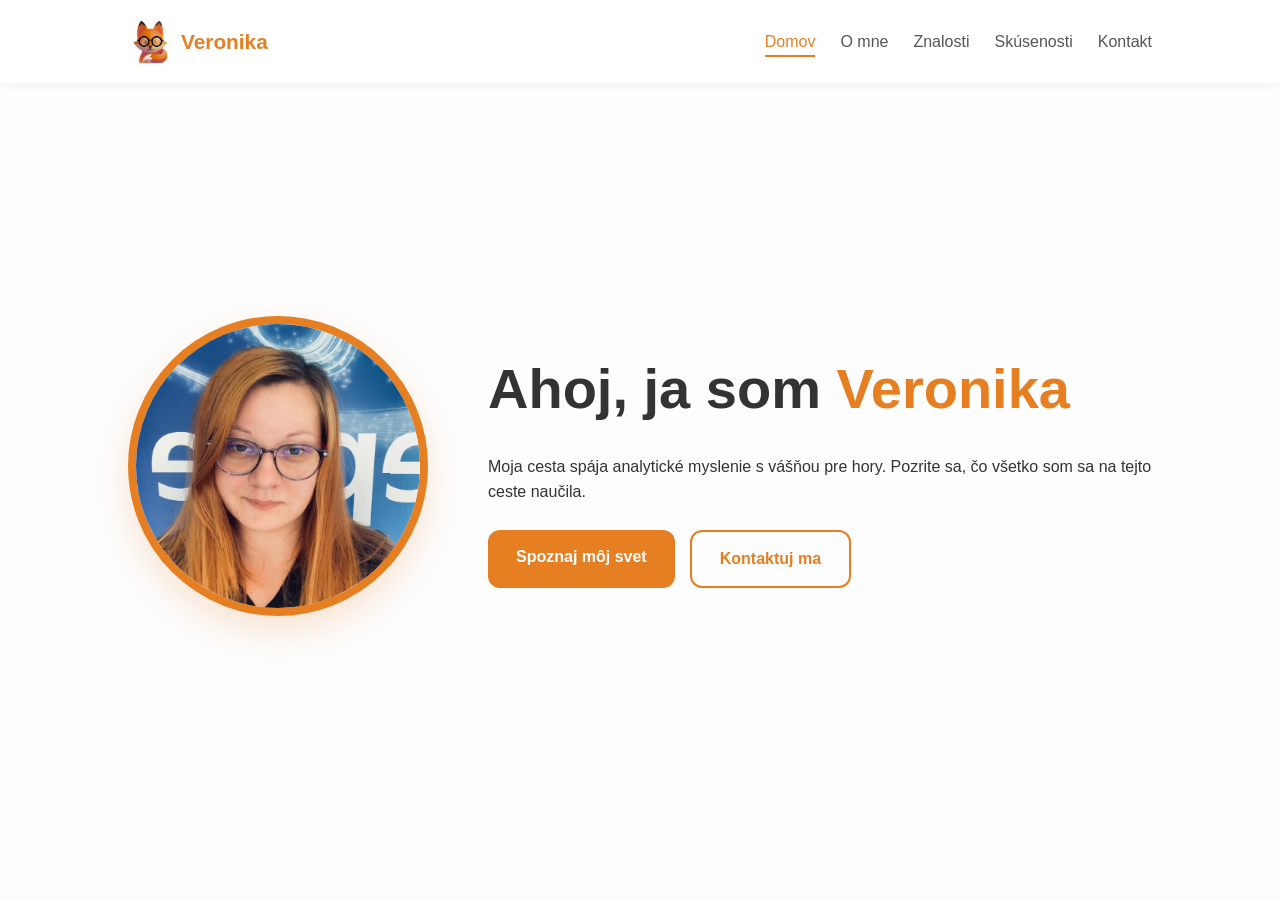
==== index.html @ c20d6600 "- Refactor: reorganize project structure and fix relative paths -" ====
<!DOCTYPE html>
<html lang="sk">
<head>
    <link rel="icon" type="image/png" href="../favicon/foxina.png"> <!-- Favicon pre všetky zariadenia -->

    <meta charset="UTF-8">
    <meta name="viewport" content="width=device-width, initial-scale=1.0">
    <title>Veronika Michálková | Portfólio</title>
    <link rel="stylesheet" href="../CSS/style.css">

</head>
<body>
    <nav class="navbar">
        <!-- navbar logo foxina.png -->
        <a href="../index.html" class="logo-link">
            <img src="../favicon/foxina.png" alt="Veronika" class="navbar-logo">
            <span class="name">Veronika</span>
        </a>
            <!-- -->

</a>        <div class="menu-toggle" onclick="toggleMenu()"><span></span><span></span><span></span></div>
        <ul class="nav-links">
            <li><a href="../index.html" class="active">Domov</a></li>
            <li><a href="../HTML/omne.html">O mne</a></li>
            <li><a href="../HTML/znalosti.html">Znalosti</a></li>
            <li><a href="../HTML/skusenosti.html">Skúsenosti</a></li>
            <li><a href="../HTML/kontakt.html">Kontakt</a></li>
        </ul>
    </nav>

    <header class="hero">
        <div class="hero-container">
            <div class="hero-image">
                <div class="profile-circle"><img src="foto/IMG_5185.jpg" alt="Veronika"></div>
            </div>
            <div class="hero-content">
                <h1>Ahoj, ja som <span>Veronika</span></h1>
                <p>Moja cesta spája analytické myslenie s vášňou pre hory. Pozrite sa, čo všetko som sa na tejto ceste naučila.</p>
                <div class="hero-btns">
                    <a href="../HTML/omne.html" class="btn primary">Spoznaj môj svet</a>
                    <a href="../HTML/kontakt.html" class="btn secondary">Kontaktuj ma</a>
                </div>
            </div>
        </div>
    </header>

    <script>
        function toggleMenu() { document.querySelector('.nav-links').classList.toggle('active'); }
    </script>
</body>
</html>
---- CSS/style.css ----
* { margin: 0; padding: 0; box-sizing: border-box; font-family: 'Segoe UI', Tahoma, Geneva, Verdana, sans-serif; }
body { background-color: #fdfdfd; color: #333; line-height: 1.6; }
html { overflow-y: scroll; }

.container {
    max-width: 1100px;
    margin: 0 auto;
    padding: 40px 20px;
}

.narrow-container {
    max-width: 800px;
    margin: 0 auto;
}

/* Navigácia */
.navbar {
    display: flex; justify-content: space-between; align-items: center;
    padding: 1.2rem 10%; background: white; box-shadow: 0 2px 10px rgba(0,0,0,0.05);
    position: sticky; top: 0; z-index: 1000;
}
.logo-link { text-decoration: none; display: flex; align-items: center; gap: 8px; }
.name { font-size: 1.3rem; font-weight: bold; color: #e67e22; }

.nav-links { display: flex; list-style: none; gap: 25px; }
.nav-links a { text-decoration: none; color: #555; font-weight: 500; transition: 0.3s; padding: 5px 0; }
.nav-links a:hover, .nav-links a.active { color: #e67e22; border-bottom: 2px solid #e67e22; }

/* Hamburger Menu pre mobil */
.menu-toggle { display: none; flex-direction: column; cursor: pointer; gap: 5px; }
.menu-toggle span { width: 25px; height: 3px; background: #e67e22; border-radius: 2px; }

/* Karty */
.card {
    background: white;
    padding: 30px;
    border-radius: 15px;
    box-shadow: 0 10px 30px rgba(0,0,0,0.05);
    margin-bottom: 30px;
}

/* Hero sekcia (Index) */
.hero { display: flex; align-items: center; justify-content: center; padding: 60px 10%; min-height: 85vh; }
.hero-container { display: flex; align-items: center; gap: 60px; max-width: 1100px; }
.profile-circle {
    width: 300px; height: 300px; border-radius: 50%; border: 8px solid #e67e22;
    overflow: hidden; box-shadow: 0 15px 35px rgba(230, 126, 34, 0.2);
}
.profile-circle img { width: 100%; height: 100%; object-fit: cover; }
.hero-content h1 { font-size: 3.5rem; margin-bottom: 20px; }
.hero-content h1 span { color: #e67e22; }
.hero-btns { display: inline-flex; gap: 15px; margin-top: 25px; }

/* Tlačidlá */
.btn { padding: 14px 28px; border-radius: 12px; text-decoration: none; font-weight: bold; transition: 0.3s; display: inline-block; cursor: pointer; border: none; font-size: 1rem; }
.primary { background: #e67e22; color: white; }
.primary:hover { transform: translateY(-3px); box-shadow: 0 5px 15px rgba(230, 126, 34, 0.3); }
.secondary { border: 2px solid #e67e22; color: #e67e22; background: transparent; }
.secondary:hover { transform: translateY(-3px); background: rgba(230, 126, 34, 0.05); }

/* Vylepšený Formulár */
.modern-form { text-align: left; max-width: 600px; margin: 0 auto; }
.form-group { margin-bottom: 20px; }
.form-group label { display: block; margin-bottom: 8px; font-weight: 600; color: #444; }
.form-group input, .form-group textarea {
    width: 100%; padding: 12px; border: 2px solid #eee; border-radius: 10px; font-size: 1rem; transition: 0.3s; background: #fafafa;
}
.form-group input:focus, .form-group textarea:focus { border-color: #e67e22; outline: none; background: #fff; }
.file-input { border: 1px dashed #e67e22 !important; padding: 10px !important; }

/* Responzivita */
@media (max-width: 900px) {
    .navbar { padding: 1rem 5%; }
    .menu-toggle { display: flex; }
    .nav-links {
        display: none; flex-direction: column; position: absolute; top: 100%; left: 0;
        width: 100%; background: white; padding: 20px; box-shadow: 0 5px 10px rgba(0,0,0,0.1);
    }
    .nav-links.active { display: flex; }
    .hero-container { flex-direction: column; text-align: center; gap: 30px; }
    .hero-content h1 { font-size: 2.5rem; }
}
@media (max-width: 450px) {
  .hero-btns {
    display: flex;
    flex-direction: column;
    align-items: center;
    gap: 15px;
  }

  .btn {
    width: 100%;
    max-width: 250px; 
  }
}

.navbar-logo {
    height: 45px;      /* Zmenší líšku na primeranú veľkosť */
    width: auto;       /* Zachová pomer strán */
    display: block;    /* Odstráni medzeru pod obrázkom */
    transition: transform 0.3s ease;
}

.logo-link:hover .navbar-logo {
    transform: scale(1.1) rotate(-5deg); /* Pekný efekt pri prejdení myšou */
}
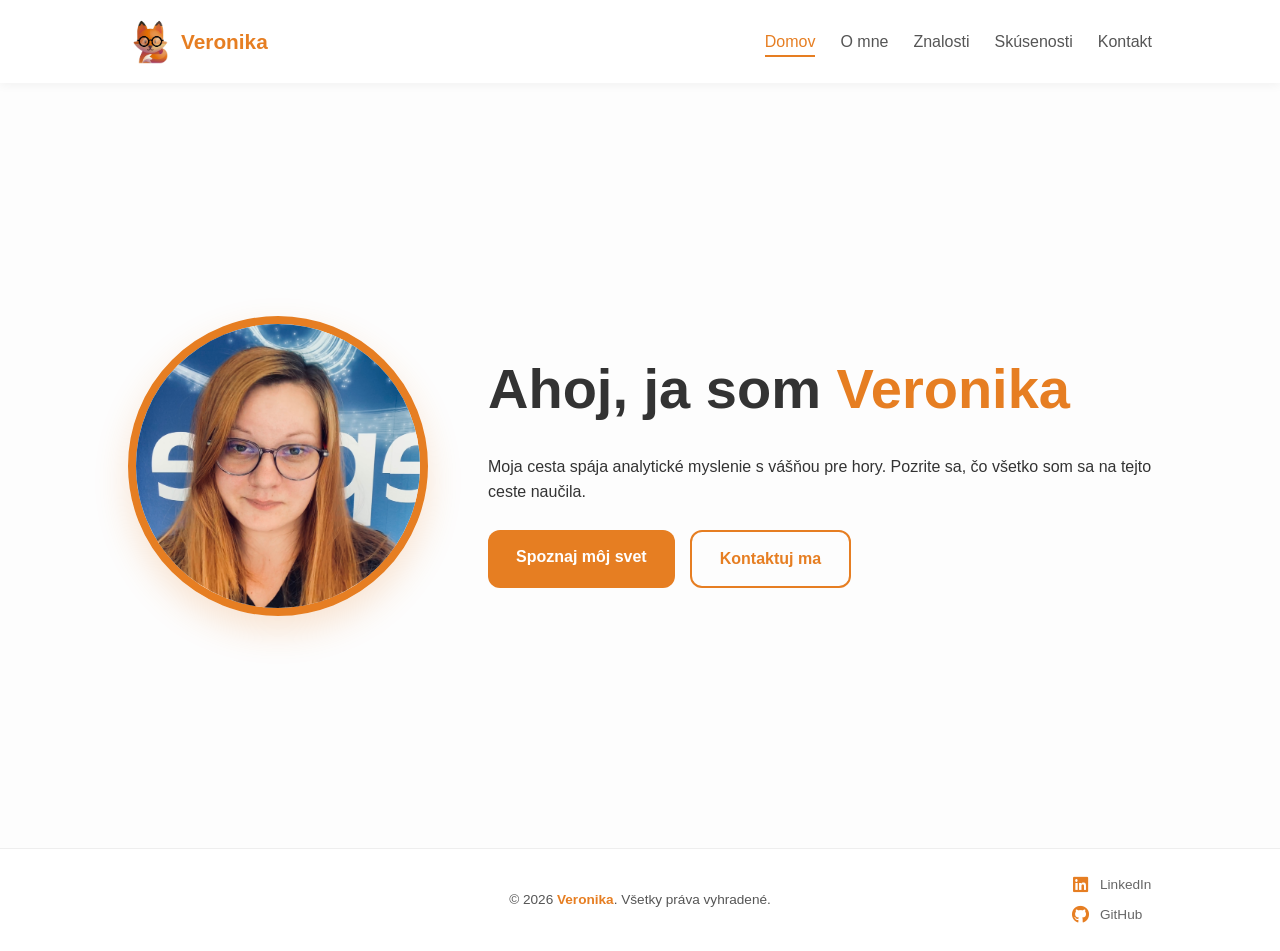
==== commit 216adc2e: "add footer with copyright and social links" ====
--- a/index.html
+++ b/index.html
@@ -1,51 +1,64 @@
 <!DOCTYPE html>
 <html lang="sk">
 <head>
-    <link rel="icon" type="image/png" href="../favicon/foxina.png"> <!-- Favicon pre všetky zariadenia -->
-
+    <link rel="icon" type="image/png" href="favicon/foxina.png">
     <meta charset="UTF-8">
     <meta name="viewport" content="width=device-width, initial-scale=1.0">
-    <title>Veronika Michálková | Portfólio</title>
-    <link rel="stylesheet" href="../CSS/style.css">
-
+    <title>Veronika | Portfólio</title>
+    <link rel="stylesheet" href="https://cdnjs.cloudflare.com/ajax/libs/font-awesome/6.4.0/css/all.min.css">
+    <link rel="stylesheet" href="CSS/style.css">
+    <link rel="stylesheet" href="CSS/index.css">
 </head>
 <body>
     <nav class="navbar">
-        <!-- navbar logo foxina.png -->
-        <a href="../index.html" class="logo-link">
-            <img src="../favicon/foxina.png" alt="Veronika" class="navbar-logo">
+        <a href="index.html" class="logo-link">
+            <img src="favicon/foxina.png" alt="Veronika" class="navbar-logo">
             <span class="name">Veronika</span>
         </a>
-            <!-- -->
-
-</a>        <div class="menu-toggle" onclick="toggleMenu()"><span></span><span></span><span></span></div>
+        <div class="menu-toggle" onclick="toggleMenu()"><span></span><span></span><span></span></div>
         <ul class="nav-links">
-            <li><a href="../index.html" class="active">Domov</a></li>
-            <li><a href="../HTML/omne.html">O mne</a></li>
-            <li><a href="../HTML/znalosti.html">Znalosti</a></li>
-            <li><a href="../HTML/skusenosti.html">Skúsenosti</a></li>
-            <li><a href="../HTML/kontakt.html">Kontakt</a></li>
+            <li><a href="index.html" class="active">Domov</a></li>
+            <li><a href="HTML/omne.html">O mne</a></li>
+            <li><a href="HTML/znalosti.html">Znalosti</a></li>
+            <li><a href="HTML/skusenosti.html">Skúsenosti</a></li>
+            <li><a href="HTML/kontakt.html">Kontakt</a></li>
         </ul>
     </nav>
 
     <header class="hero">
         <div class="hero-container">
             <div class="hero-image">
-                <div class="profile-circle"><img src="foto/IMG_5185.jpg" alt="Veronika"></div>
+                <div class="profile-circle"><img src="PICTURES/foto/IMG_5185.jpg" alt="Veronika"></div>
             </div>
             <div class="hero-content">
                 <h1>Ahoj, ja som <span>Veronika</span></h1>
                 <p>Moja cesta spája analytické myslenie s vášňou pre hory. Pozrite sa, čo všetko som sa na tejto ceste naučila.</p>
                 <div class="hero-btns">
-                    <a href="../HTML/omne.html" class="btn primary">Spoznaj môj svet</a>
-                    <a href="../HTML/kontakt.html" class="btn secondary">Kontaktuj ma</a>
+                    <a href="HTML/omne.html" class="btn primary">Spoznaj môj svet</a>
+                    <a href="HTML/kontakt.html" class="btn secondary">Kontaktuj ma</a>
                 </div>
             </div>
         </div>
     </header>
+  <footer>
+    <div class="footer-container">
+        <div></div>
 
-    <script>
-        function toggleMenu() { document.querySelector('.nav-links').classList.toggle('active'); }
-    </script>
+        <div class="footer-content">
+            <p>&copy; 2026 <span>Veronika</span>. Všetky práva vyhradené.</p>
+        </div>
+        
+        <div class="footer-socials-list">
+            <a href="https://www.linkedin.com/in/veronika-m-4543b3298/" target="_blank">
+                <i class="fa-brands fa-linkedin"></i> LinkedIn
+            </a>
+            <a href="https://github.com/Verocknika" target="_blank">
+                <i class="fa-brands fa-github"></i> GitHub
+            </a>
+        </div>
+    </div>
+</footer>
+
+    <script src="JS/main.js"></script>
 </body>
-</html>+</html>
--- a/CSS/style.css
+++ b/CSS/style.css
@@ -1,36 +1,78 @@
-* { margin: 0; padding: 0; box-sizing: border-box; font-family: 'Segoe UI', Tahoma, Geneva, Verdana, sans-serif; }
-body { background-color: #fdfdfd; color: #333; line-height: 1.6; }
-html { overflow-y: scroll; }
+/* 1. ZÁKLADNÉ NASTAVENIA PRE CELÚ STRÁNKU */
+* { 
+    margin: 0; 
+    padding: 0; 
+    box-sizing: border-box; 
+    font-family: 'Segoe UI', Tahoma, Geneva, Verdana, sans-serif; 
+}
+
+html { 
+    height: 100%; 
+    overflow-y: scroll; 
+}
+
+body { 
+    background-color: #fdfdfd; 
+    color: #333; 
+    line-height: 1.6;
+    /* Flexbox zabezpečí, aby footer zostal na spodku, ak je málo obsahu */
+    display: flex;
+    flex-direction: column;
+    min-height: 100vh; 
+}
+
+/* 2. KONTAJNERY A OBSAH */
+main {
+    flex: 1;           /* Vyplní voľné miesto a odtlačí footer dole */
+    width: 100%;       /* OPRAVA: Vráti boxom ich plnú šírku */
+}
 
 .container {
     max-width: 1100px;
     margin: 0 auto;
     padding: 40px 20px;
+    width: 100%;       /* Poistka pre šírku v rámci flexboxu */
 }
 
 .narrow-container {
-    max-width: 800px;
+    max-width: 900px;
     margin: 0 auto;
-}
-
-/* Navigácia */
+    padding: 40px 20px;
+    width: 100%;       /* Poistka pre šírku v rámci flexboxu */
+}
+
+/* 3. NAVIGÁCIA */
 .navbar {
-    display: flex; justify-content: space-between; align-items: center;
-    padding: 1.2rem 10%; background: white; box-shadow: 0 2px 10px rgba(0,0,0,0.05);
-    position: sticky; top: 0; z-index: 1000;
-}
+    display: flex; 
+    justify-content: space-between; 
+    align-items: center;
+    padding: 1.2rem 10%; 
+    background: white; 
+    box-shadow: 0 2px 10px rgba(0,0,0,0.05);
+    position: sticky; 
+    top: 0; 
+    z-index: 1000;
+}
+
 .logo-link { text-decoration: none; display: flex; align-items: center; gap: 8px; }
 .name { font-size: 1.3rem; font-weight: bold; color: #e67e22; }
+
+.navbar-logo {
+    height: 45px;
+    width: auto;
+    display: block;
+    transition: transform 0.3s ease;
+}
+
+.logo-link:hover .navbar-logo {
+    transform: scale(1.1) rotate(-5deg);
+}
 
 .nav-links { display: flex; list-style: none; gap: 25px; }
 .nav-links a { text-decoration: none; color: #555; font-weight: 500; transition: 0.3s; padding: 5px 0; }
 .nav-links a:hover, .nav-links a.active { color: #e67e22; border-bottom: 2px solid #e67e22; }
 
-/* Hamburger Menu pre mobil */
-.menu-toggle { display: none; flex-direction: column; cursor: pointer; gap: 5px; }
-.menu-toggle span { width: 25px; height: 3px; background: #e67e22; border-radius: 2px; }
-
-/* Karty */
+/* 4. KARTY A TLAČIDLÁ */
 .card {
     background: white;
     padding: 30px;
@@ -39,68 +81,125 @@
     margin-bottom: 30px;
 }
 
-/* Hero sekcia (Index) */
-.hero { display: flex; align-items: center; justify-content: center; padding: 60px 10%; min-height: 85vh; }
-.hero-container { display: flex; align-items: center; gap: 60px; max-width: 1100px; }
-.profile-circle {
-    width: 300px; height: 300px; border-radius: 50%; border: 8px solid #e67e22;
-    overflow: hidden; box-shadow: 0 15px 35px rgba(230, 126, 34, 0.2);
-}
-.profile-circle img { width: 100%; height: 100%; object-fit: cover; }
-.hero-content h1 { font-size: 3.5rem; margin-bottom: 20px; }
-.hero-content h1 span { color: #e67e22; }
-.hero-btns { display: inline-flex; gap: 15px; margin-top: 25px; }
-
-/* Tlačidlá */
-.btn { padding: 14px 28px; border-radius: 12px; text-decoration: none; font-weight: bold; transition: 0.3s; display: inline-block; cursor: pointer; border: none; font-size: 1rem; }
+.btn { 
+    padding: 14px 28px; 
+    border-radius: 12px; 
+    text-decoration: none; 
+    font-weight: bold; 
+    transition: 0.3s; 
+    display: inline-block; 
+    cursor: pointer; 
+    border: none; 
+    font-size: 1rem; 
+}
+
 .primary { background: #e67e22; color: white; }
 .primary:hover { transform: translateY(-3px); box-shadow: 0 5px 15px rgba(230, 126, 34, 0.3); }
+
 .secondary { border: 2px solid #e67e22; color: #e67e22; background: transparent; }
 .secondary:hover { transform: translateY(-3px); background: rgba(230, 126, 34, 0.05); }
 
-/* Vylepšený Formulár */
-.modern-form { text-align: left; max-width: 600px; margin: 0 auto; }
-.form-group { margin-bottom: 20px; }
-.form-group label { display: block; margin-bottom: 8px; font-weight: 600; color: #444; }
-.form-group input, .form-group textarea {
-    width: 100%; padding: 12px; border: 2px solid #eee; border-radius: 10px; font-size: 1rem; transition: 0.3s; background: #fafafa;
-}
-.form-group input:focus, .form-group textarea:focus { border-color: #e67e22; outline: none; background: #fff; }
-.file-input { border: 1px dashed #e67e22 !important; padding: 10px !important; }
-
-/* Responzivita */
+/* --- PÄTIČKA (FOOTER) - Finálna responzívna verzia --- */
+footer {
+    background: #fff;
+    padding: 25px 0;
+    text-align: center;
+    border-top: 1px solid #eee;
+    width: 100%;
+    margin-top: auto; /* Tlačí footer dole */
+}
+
+.footer-container {
+    display: grid;
+    grid-template-columns: 1fr auto 1fr; /* 3 stĺpce pre desktop */
+    align-items: center;
+    max-width: 1100px;
+    margin: 0 auto;
+    padding: 0 20px;
+}
+
+.footer-content {
+    grid-column: 2; /* Copyright vždy v strede */
+}
+
+.footer-content p {
+    color: #555;
+    font-size: 0.85rem;
+    margin: 0;
+}
+
+.footer-content span {
+    color: #e67e22; /* Oranžová Veronika */
+    font-weight: 600;
+}
+
+/* Pravá časť so zoznamom */
+.footer-socials-list {
+    grid-column: 3;
+    display: flex;
+    flex-direction: column;
+    align-items: flex-end; /* Na desktope zarovnané vpravo */
+    gap: 8px;
+}
+
+.footer-socials-list a {
+    color: #666;
+    text-decoration: none;
+    font-size: 0.85rem;
+    display: flex;
+    align-items: center;
+    transition: 0.3s ease;
+    width: 100px; /* Fixná šírka pre zarovnanie textu pod seba */
+}
+
+.footer-socials-list i {
+    color: #e67e22;
+    font-size: 1.1rem;
+    width: 20px; /* Fixný priestor pre ikonu */
+    display: inline-flex;
+    justify-content: center;
+    margin-right: 10px;
+}
+
+.footer-socials-list a:hover {
+    color: #e67e22;
+    transform: translateX(-5px);
+}
+
+/* --- OPRAVA PRE MOBILNÉ ZOBRAZENIE --- */
+@media (max-width: 768px) {
+    .footer-container {
+        display: flex; /* Zmena z Gridu na Flexbox */
+        flex-direction: column; /* Prvky pod sebou */
+        gap: 15px; /* Rozostup medzi textom a zoznamom */
+    }
+
+    .footer-socials-list {
+        align-items: center; /* Vycentrovanie zoznamu na stred obrazovky */
+    }
+
+    .footer-socials-list a {
+        justify-content: flex-start; /* Udrží ikonu a text pokope v rámci odkazu */
+        width: 100px; /* Zachová fixnú šírku, aby texty "L" a "G" boli pod sebou */
+    }
+}
+/* 6. RESPONZIVITA (MOBILNÁ VERZIA) */
+.menu-toggle { display: none; flex-direction: column; cursor: pointer; gap: 5px; }
+.menu-toggle span { width: 25px; height: 3px; background: #e67e22; border-radius: 2px; }
+
 @media (max-width: 900px) {
     .navbar { padding: 1rem 5%; }
     .menu-toggle { display: flex; }
     .nav-links {
-        display: none; flex-direction: column; position: absolute; top: 100%; left: 0;
-        width: 100%; background: white; padding: 20px; box-shadow: 0 5px 10px rgba(0,0,0,0.1);
+        display: none; 
+        flex-direction: column; 
+        position: absolute; 
+        top: 100%; 
+        left: 0;
+        width: 100%; 
+        background: white; 
+        padding: 20px; 
+        box-shadow: 0 5px 10px rgba(0,0,0,0.1);
     }
     .nav-links.active { display: flex; }
-    .hero-container { flex-direction: column; text-align: center; gap: 30px; }
-    .hero-content h1 { font-size: 2.5rem; }
-}
-@media (max-width: 450px) {
-  .hero-btns {
-    display: flex;
-    flex-direction: column;
-    align-items: center;
-    gap: 15px;
-  }
-
-  .btn {
-    width: 100%;
-    max-width: 250px; 
-  }
-}
-
-.navbar-logo {
-    height: 45px;      /* Zmenší líšku na primeranú veľkosť */
-    width: auto;       /* Zachová pomer strán */
-    display: block;    /* Odstráni medzeru pod obrázkom */
-    transition: transform 0.3s ease;
-}
-
-.logo-link:hover .navbar-logo {
-    transform: scale(1.1) rotate(-5deg); /* Pekný efekt pri prejdení myšou */
 }
--- a/CSS/index.css
+++ b/CSS/index.css
@@ -0,0 +1,72 @@
+/* Hero sekcia - špecifické pre index.html */
+.hero {
+    display: flex;
+    align-items: center;
+    justify-content: center;
+    padding: 60px 10%;
+    min-height: 85vh;
+}
+
+.hero-container {
+    display: flex;
+    align-items: center;
+    gap: 60px;
+    max-width: 1100px;
+}
+
+.profile-circle {
+    width: 300px;
+    height: 300px;
+    border-radius: 50%;
+    border: 8px solid #e67e22;
+    overflow: hidden;
+    box-shadow: 0 15px 35px rgba(230, 126, 34, 0.2);
+}
+
+.profile-circle img {
+    width: 100%;
+    height: 100%;
+    object-fit: cover;
+}
+
+.hero-content h1 {
+    font-size: 3.5rem;
+    margin-bottom: 20px;
+}
+
+.hero-content h1 span {
+    color: #e67e22;
+}
+
+.hero-btns {
+    display: inline-flex;
+    gap: 15px;
+    margin-top: 25px;
+}
+
+/* Responzivita hero sekcie */
+@media (max-width: 900px) {
+    .hero-container {
+        flex-direction: column;
+        text-align: center;
+        gap: 30px;
+    }
+
+    .hero-content h1 {
+        font-size: 2.5rem;
+    }
+}
+
+@media (max-width: 450px) {
+    .hero-btns {
+        display: flex;
+        flex-direction: column;
+        align-items: center;
+        gap: 15px;
+    }
+
+    .btn {
+        width: 100%;
+        max-width: 250px;
+    }
+}
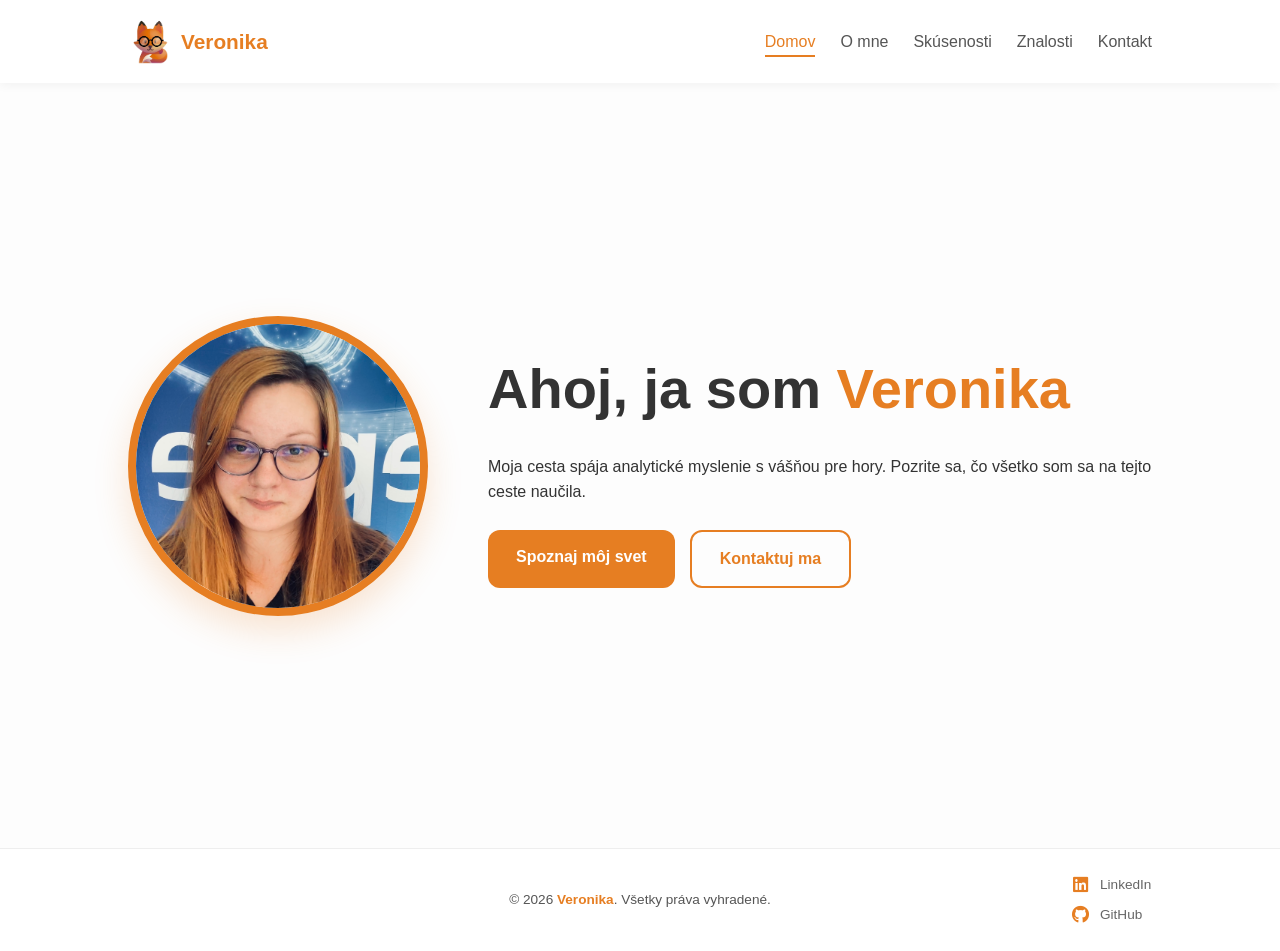
==== commit a10c4401: "replace nav menu + update page "skusenosti"" ====
--- a/index.html
+++ b/index.html
@@ -19,8 +19,8 @@
         <ul class="nav-links">
             <li><a href="index.html" class="active">Domov</a></li>
             <li><a href="HTML/omne.html">O mne</a></li>
+            <li><a href="HTML/skusenosti.html">Skúsenosti</a></li>
             <li><a href="HTML/znalosti.html">Znalosti</a></li>
-            <li><a href="HTML/skusenosti.html">Skúsenosti</a></li>
             <li><a href="HTML/kontakt.html">Kontakt</a></li>
         </ul>
     </nav>
--- a/CSS/style.css
+++ b/CSS/style.css
@@ -31,14 +31,14 @@
     max-width: 1100px;
     margin: 0 auto;
     padding: 40px 20px;
-    width: 100%;       /* Poistka pre šírku v rámci flexboxu */
+    width: 100%;
 }
 
 .narrow-container {
     max-width: 900px;
     margin: 0 auto;
     padding: 40px 20px;
-    width: 100%;       /* Poistka pre šírku v rámci flexboxu */
+    width: 100%;
 }
 
 /* 3. NAVIGÁCIA */
@@ -52,6 +52,29 @@
     position: sticky; 
     top: 0; 
     z-index: 1000;
+}
+
+/* Obmedzenie šírky obsahu navbaru na veľkých obrazovkách */
+.navbar > * {
+    max-width: none;
+}
+
+@media (min-width: 1400px) {
+    .navbar {
+        padding: 1.2rem calc((100% - 1300px) / 2);
+    }
+
+    .container {
+        max-width: 1300px;
+    }
+
+    .narrow-container {
+        max-width: 1000px;
+    }
+
+    .footer-container {
+        max-width: 1300px;
+    }
 }
 
 .logo-link { text-decoration: none; display: flex; align-items: center; gap: 8px; }
--- a/CSS/index.css
+++ b/CSS/index.css
@@ -12,6 +12,26 @@
     align-items: center;
     gap: 60px;
     max-width: 1100px;
+    width: 100%;
+}
+
+@media (min-width: 1400px) {
+    .hero {
+        padding: 60px calc((100% - 1300px) / 2);
+    }
+
+    .hero-container {
+        max-width: 1300px;
+    }
+
+    .profile-circle {
+        width: 360px;
+        height: 360px;
+    }
+
+    .hero-content h1 {
+        font-size: 4rem;
+    }
 }
 
 .profile-circle {
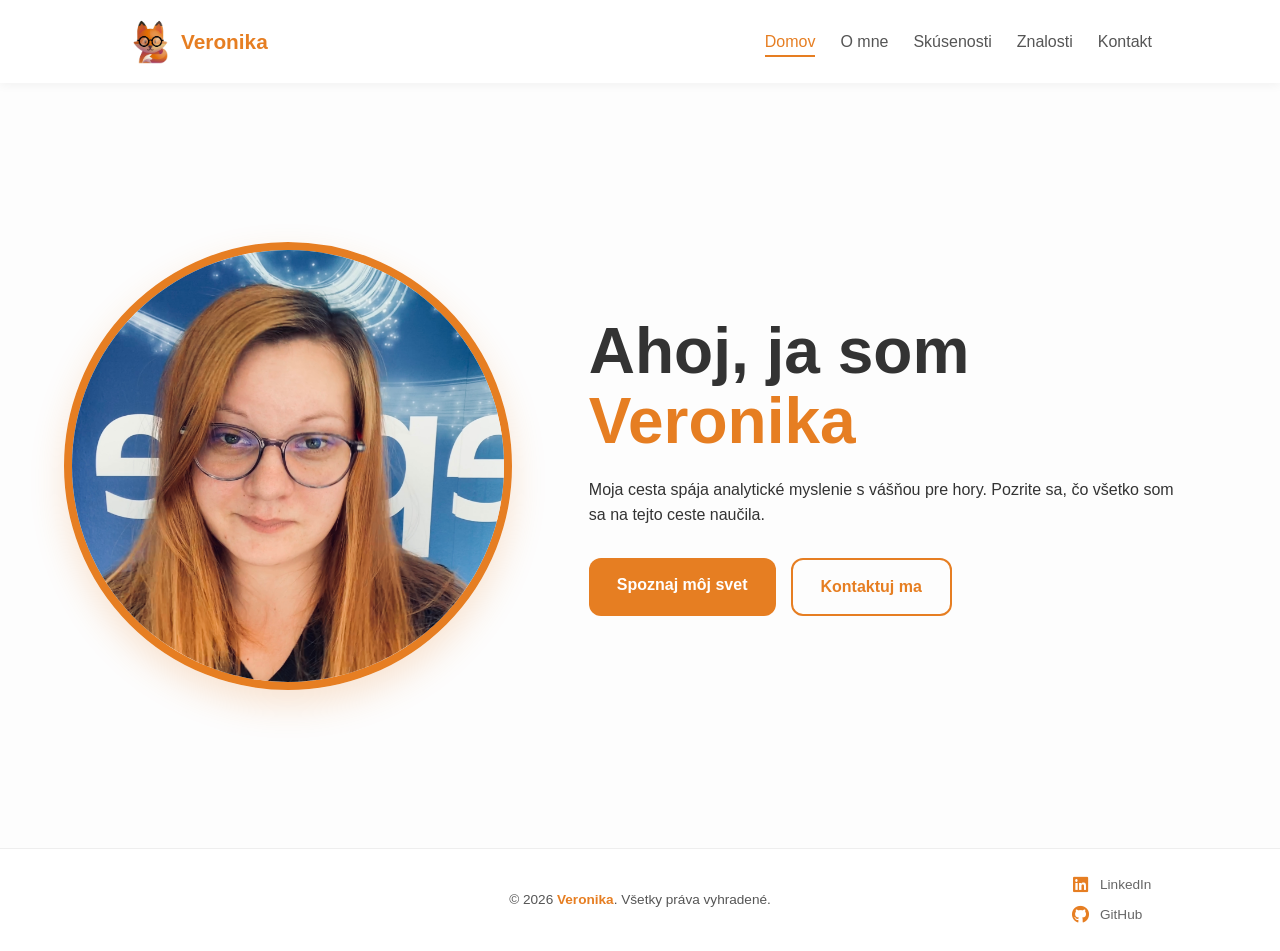
==== commit 5b13f17d: "refactor: global code optimization and HTML syntax fixes" ====
--- a/index.html
+++ b/index.html
@@ -40,25 +40,24 @@
             </div>
         </div>
     </header>
-  <footer>
-    <div class="footer-container">
-        <div></div>
 
-        <div class="footer-content">
-            <p>&copy; 2026 <span>Veronika</span>. Všetky práva vyhradené.</p>
+    <footer>
+        <div class="footer-container">
+            <div></div>
+            <div class="footer-content">
+                <p>&copy; 2026 <span>Veronika</span>. Všetky práva vyhradené.</p>
+            </div>
+            <div class="footer-socials-list">
+                <a href="https://www.linkedin.com/in/veronika-m-4543b3298/" target="_blank">
+                    <i class="fa-brands fa-linkedin"></i> LinkedIn
+                </a>
+                <a href="https://github.com/Verocknika" target="_blank">
+                    <i class="fa-brands fa-github"></i> GitHub
+                </a>
+            </div>
         </div>
-        
-        <div class="footer-socials-list">
-            <a href="https://www.linkedin.com/in/veronika-m-4543b3298/" target="_blank">
-                <i class="fa-brands fa-linkedin"></i> LinkedIn
-            </a>
-            <a href="https://github.com/Verocknika" target="_blank">
-                <i class="fa-brands fa-github"></i> GitHub
-            </a>
-        </div>
-    </div>
-</footer>
+    </footer>
 
     <script src="JS/main.js"></script>
 </body>
-</html>
+</html>
--- a/CSS/index.css
+++ b/CSS/index.css
@@ -1,46 +1,29 @@
-/* Hero sekcia - špecifické pre index.html */
+/* Hero sekcia - Adaptívna pre všetky displeje */
 .hero {
     display: flex;
     align-items: center;
     justify-content: center;
-    padding: 60px 10%;
+    padding: clamp(40px, 8vh, 100px) 5%; /* Dynamický horný/dolný padding */
     min-height: 85vh;
 }
 
 .hero-container {
     display: flex;
     align-items: center;
-    gap: 60px;
-    max-width: 1100px;
+    gap: clamp(30px, 6vw, 100px); /* Medzera rastie s obrazovkou */
+    max-width: 1400px; /* Limit pre ultra-široké monitory a TV */
     width: 100%;
 }
 
-@media (min-width: 1400px) {
-    .hero {
-        padding: 60px calc((100% - 1300px) / 2);
-    }
-
-    .hero-container {
-        max-width: 1300px;
-    }
-
-    .profile-circle {
-        width: 360px;
-        height: 360px;
-    }
-
-    .hero-content h1 {
-        font-size: 4rem;
-    }
-}
-
 .profile-circle {
-    width: 300px;
-    height: 300px;
+    /* Fotka sa plynule mení od 250px na mobile po 450px na TV */
+    width: clamp(250px, 35vw, 450px);
+    height: clamp(250px, 35vw, 450px);
     border-radius: 50%;
     border: 8px solid #e67e22;
     overflow: hidden;
     box-shadow: 0 15px 35px rgba(230, 126, 34, 0.2);
+    flex-shrink: 0;
 }
 
 .profile-circle img {
@@ -49,44 +32,59 @@
     object-fit: cover;
 }
 
+.hero-content {
+    flex: 1;
+}
+
 .hero-content h1 {
-    font-size: 3.5rem;
+    /* Písmo: Min 2rem, Ideálne 5vw, Max 4.5rem */
+    font-size: clamp(2.2rem, 5vw, 4.5rem);
     margin-bottom: 20px;
+    line-height: 1.1;
 }
 
 .hero-content h1 span {
     color: #e67e22;
 }
 
+.hero-content p {
+    font-size: clamp(1rem, 1.2vw, 1.25rem);
+    max-width: 600px;
+}
+
 .hero-btns {
     display: inline-flex;
     gap: 15px;
-    margin-top: 25px;
+    margin-top: 30px;
+    flex-wrap: wrap; /* Aby sa na úzkych mobiloch nezlomili škaredo */
 }
 
-/* Responzivita hero sekcie */
-@media (max-width: 900px) {
+/* RESPONZIVITA */
+@media (max-width: 1024px) {
     .hero-container {
         flex-direction: column;
         text-align: center;
-        gap: 30px;
+        gap: 40px;
+    }
+    
+    .hero-content p {
+        margin: 0 auto;
     }
 
-    .hero-content h1 {
-        font-size: 2.5rem;
+    .hero-btns {
+        justify-content: center;
     }
 }
 
-@media (max-width: 450px) {
+@media (max-width: 480px) {
     .hero-btns {
         display: flex;
         flex-direction: column;
-        align-items: center;
-        gap: 15px;
+        width: 100%;
     }
-
-    .btn {
+    
+    .hero-btns .btn {
         width: 100%;
-        max-width: 250px;
+        text-align: center;
     }
 }
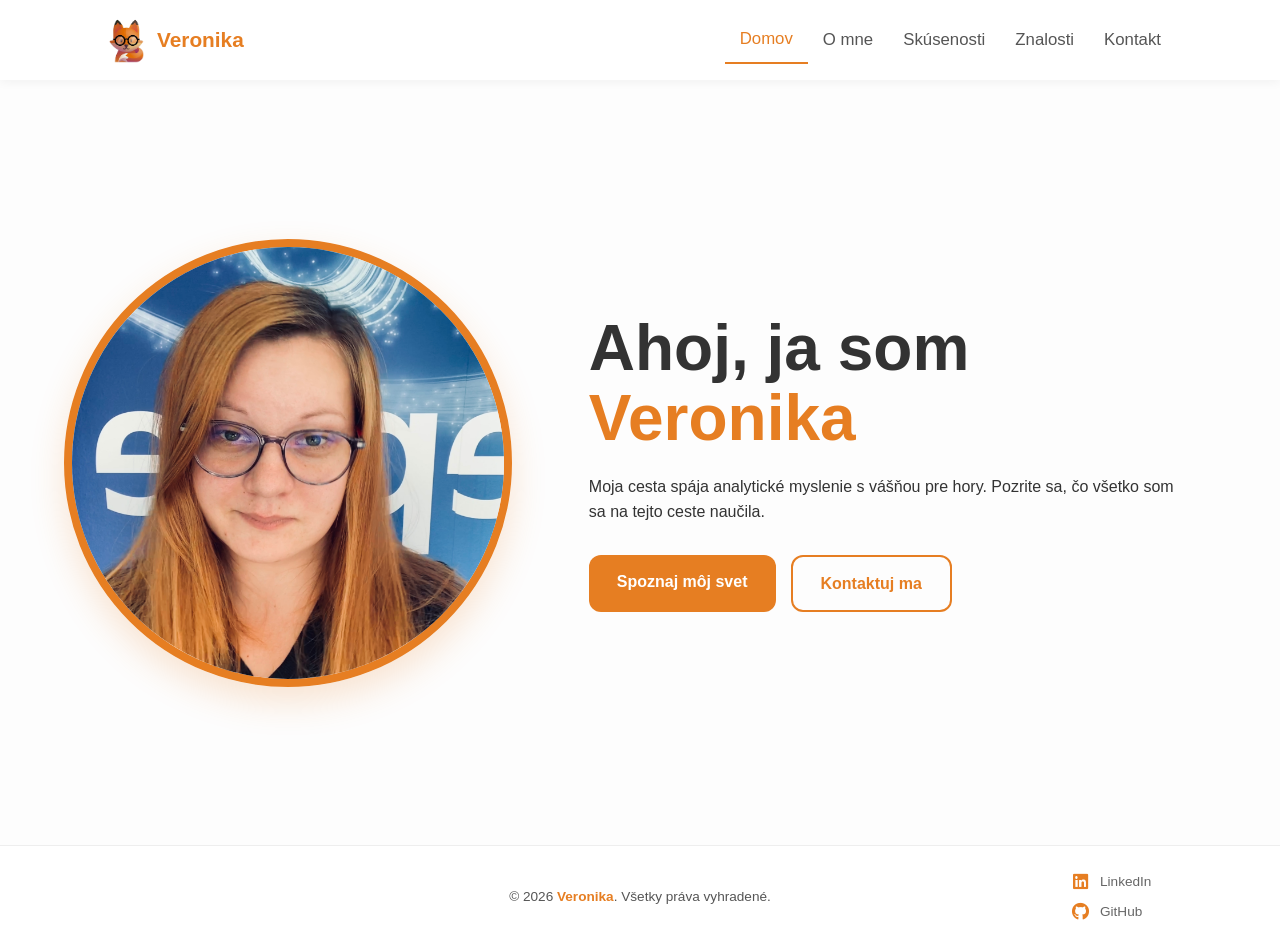
==== commit ba3b7e35: "fix TV screen navbar" ====
--- a/index.html
+++ b/index.html
@@ -11,19 +11,21 @@
 </head>
 <body>
     <nav class="navbar">
-        <a href="index.html" class="logo-link">
-            <img src="favicon/foxina.png" alt="Veronika" class="navbar-logo">
-            <span class="name">Veronika</span>
-        </a>
-        <div class="menu-toggle" onclick="toggleMenu()"><span></span><span></span><span></span></div>
-        <ul class="nav-links">
-            <li><a href="index.html" class="active">Domov</a></li>
-            <li><a href="HTML/omne.html">O mne</a></li>
-            <li><a href="HTML/skusenosti.html">Skúsenosti</a></li>
-            <li><a href="HTML/znalosti.html">Znalosti</a></li>
-            <li><a href="HTML/kontakt.html">Kontakt</a></li>
-        </ul>
-    </nav>
+            <div class="navbar-inner">
+                <a href="index.html" class="logo-link">
+                    <img src="favicon/foxina.png" alt="Veronika" class="navbar-logo">
+                    <span class="name">Veronika</span>
+                </a>
+                <div class="menu-toggle" onclick="toggleMenu()"><span></span><span></span><span></span></div>
+                <ul class="nav-links">
+                    <li><a href="index.html" class="active">Domov</a></li>
+                    <li><a href="HTML/omne.html">O mne</a></li>
+                    <li><a href="HTML/skusenosti.html">Skúsenosti</a></li>
+                    <li><a href="HTML/znalosti.html">Znalosti</a></li>
+                    <li><a href="HTML/kontakt.html">Kontakt</a></li>
+                </ul>
+            </div>
+        </nav>
 
     <header class="hero">
         <div class="hero-container">
--- a/CSS/style.css
+++ b/CSS/style.css
@@ -1,4 +1,4 @@
-/* 1. ZÁKLADNÉ NASTAVENIA PRE CELÚ STRÁNKU */
+/* 1. ZÁKLADNÉ NASTAVENIA */
 * { 
     margin: 0; 
     padding: 0; 
@@ -15,16 +15,15 @@
     background-color: #fdfdfd; 
     color: #333; 
     line-height: 1.6;
-    /* Flexbox zabezpečí, aby footer zostal na spodku, ak je málo obsahu */
     display: flex;
     flex-direction: column;
     min-height: 100vh; 
 }
 
-/* 2. KONTAJNERY A OBSAH */
+/* 2. KONTAJNERY */
 main {
-    flex: 1;           /* Vyplní voľné miesto a odtlačí footer dole */
-    width: 100%;       /* OPRAVA: Vráti boxom ich plnú šírku */
+    flex: 1;
+    width: 100%;
 }
 
 .container {
@@ -43,42 +42,37 @@
 
 /* 3. NAVIGÁCIA */
 .navbar {
+    background: white;
+    box-shadow: 0 2px 10px rgba(0,0,0,0.05);
+    position: sticky;
+    top: 0;
+    z-index: 1000;
+    width: 100%;
+}
+
+.navbar-inner {
+    display: flex;
+    justify-content: space-between;
+    align-items: center;
+    max-width: 1200px;
+    margin: 0 auto;
+    padding: 0 5%;
+    width: 100%;
+    height: 80px;
+}
+
+.logo-link { 
+    text-decoration: none; 
     display: flex; 
-    justify-content: space-between; 
-    align-items: center;
-    padding: 1.2rem 10%; 
-    background: white; 
-    box-shadow: 0 2px 10px rgba(0,0,0,0.05);
-    position: sticky; 
-    top: 0; 
-    z-index: 1000;
-}
-
-/* Obmedzenie šírky obsahu navbaru na veľkých obrazovkách */
-.navbar > * {
-    max-width: none;
-}
-
-@media (min-width: 1400px) {
-    .navbar {
-        padding: 1.2rem calc((100% - 1300px) / 2);
-    }
-
-    .container {
-        max-width: 1300px;
-    }
-
-    .narrow-container {
-        max-width: 1000px;
-    }
-
-    .footer-container {
-        max-width: 1300px;
-    }
-}
-
-.logo-link { text-decoration: none; display: flex; align-items: center; gap: 8px; }
-.name { font-size: 1.3rem; font-weight: bold; color: #e67e22; }
+    align-items: center; 
+    gap: 8px; 
+}
+
+.name { 
+    font-size: 1.3rem; 
+    font-weight: bold; 
+    color: #e67e22; 
+}
 
 .navbar-logo {
     height: 45px;
@@ -91,9 +85,43 @@
     transform: scale(1.1) rotate(-5deg);
 }
 
-.nav-links { display: flex; list-style: none; gap: 25px; }
-.nav-links a { text-decoration: none; color: #555; font-weight: 500; transition: 0.3s; padding: 5px 0; }
-.nav-links a:hover, .nav-links a.active { color: #e67e22; border-bottom: 2px solid #e67e22; }
+.nav-links {
+    display: flex;
+    list-style: none;
+    margin: 0;
+    padding: 0;
+}
+
+.nav-links li {
+    display: flex;
+    align-items: center;
+}
+
+/* RESET FARIEB + FIXNÉ MEDZERY */
+.nav-links a,
+.nav-links a:link,
+.nav-links a:visited,
+.nav-links a:active {
+    text-decoration: none;
+    color: #555; 
+    font-weight: 500;
+    transition: color 0.3s ease;
+    white-space: nowrap;
+    display: block;
+    padding: 10px 15px; 
+    font-size: 1.05rem;
+}
+
+/* HOVER - Len zmena farby písma */
+.nav-links a:hover {
+    color: #e67e22;
+}
+
+/* ACTIVE - Oranžové písmo + Oranžová linka */
+.nav-links a.active {
+    color: #e67e22;
+    border-bottom: 2px solid #e67e22;
+}
 
 /* 4. KARTY A TLAČIDLÁ */
 .card {
@@ -122,46 +150,34 @@
 .secondary { border: 2px solid #e67e22; color: #e67e22; background: transparent; }
 .secondary:hover { transform: translateY(-3px); background: rgba(230, 126, 34, 0.05); }
 
-/* --- PÄTIČKA (FOOTER) - Finálna responzívna verzia --- */
+/* 5. PÄTIČKA */
 footer {
     background: #fff;
     padding: 25px 0;
     text-align: center;
     border-top: 1px solid #eee;
     width: 100%;
-    margin-top: auto; /* Tlačí footer dole */
+    margin-top: auto;
 }
 
 .footer-container {
     display: grid;
-    grid-template-columns: 1fr auto 1fr; /* 3 stĺpce pre desktop */
+    grid-template-columns: 1fr auto 1fr;
     align-items: center;
     max-width: 1100px;
     margin: 0 auto;
     padding: 0 20px;
 }
 
-.footer-content {
-    grid-column: 2; /* Copyright vždy v strede */
-}
-
-.footer-content p {
-    color: #555;
-    font-size: 0.85rem;
-    margin: 0;
-}
-
-.footer-content span {
-    color: #e67e22; /* Oranžová Veronika */
-    font-weight: 600;
-}
-
-/* Pravá časť so zoznamom */
+.footer-content { grid-column: 2; }
+.footer-content p { color: #555; font-size: 0.85rem; margin: 0; }
+.footer-content span { color: #e67e22; font-weight: 600; }
+
 .footer-socials-list {
     grid-column: 3;
     display: flex;
     flex-direction: column;
-    align-items: flex-end; /* Na desktope zarovnané vpravo */
+    align-items: flex-end;
     gap: 8px;
 }
 
@@ -172,47 +188,25 @@
     display: flex;
     align-items: center;
     transition: 0.3s ease;
-    width: 100px; /* Fixná šírka pre zarovnanie textu pod seba */
+    width: 100px;
 }
 
 .footer-socials-list i {
     color: #e67e22;
     font-size: 1.1rem;
-    width: 20px; /* Fixný priestor pre ikonu */
+    width: 20px;
     display: inline-flex;
     justify-content: center;
     margin-right: 10px;
 }
 
-.footer-socials-list a:hover {
-    color: #e67e22;
-    transform: translateX(-5px);
-}
-
-/* --- OPRAVA PRE MOBILNÉ ZOBRAZENIE --- */
-@media (max-width: 768px) {
-    .footer-container {
-        display: flex; /* Zmena z Gridu na Flexbox */
-        flex-direction: column; /* Prvky pod sebou */
-        gap: 15px; /* Rozostup medzi textom a zoznamom */
-    }
-
-    .footer-socials-list {
-        align-items: center; /* Vycentrovanie zoznamu na stred obrazovky */
-    }
-
-    .footer-socials-list a {
-        justify-content: flex-start; /* Udrží ikonu a text pokope v rámci odkazu */
-        width: 100px; /* Zachová fixnú šírku, aby texty "L" a "G" boli pod sebou */
-    }
-}
-/* 6. RESPONZIVITA (MOBILNÁ VERZIA) */
+/* 6. RESPONZIVITA - MOBIL */
 .menu-toggle { display: none; flex-direction: column; cursor: pointer; gap: 5px; }
 .menu-toggle span { width: 25px; height: 3px; background: #e67e22; border-radius: 2px; }
 
 @media (max-width: 900px) {
-    .navbar { padding: 1rem 5%; }
-    .menu-toggle { display: flex; }
+    .navbar { padding: 0; }
+    .menu-toggle { display: flex; margin-right: 20px; }
     .nav-links {
         display: none; 
         flex-direction: column; 
@@ -225,4 +219,36 @@
         box-shadow: 0 5px 10px rgba(0,0,0,0.1);
     }
     .nav-links.active { display: flex; }
+    .nav-links a { padding: 15px; text-align: center; width: 100%; }
+}
+
+/* 7. RESPONZIVITA - VYSOKÉ ROZLÍŠENIA (TV 43") */
+@media (min-width: 1920px) {
+    .navbar-inner {
+        max-width: 1500px;
+        height: 100px;
+    }
+
+    .nav-links a, 
+    .nav-links a:visited {
+        padding: 15px 30px; 
+        font-size: 1.3rem;
+    }
+    
+    .navbar-logo {
+        height: 55px;
+    }
+}
+
+/* 8. ŠPECIÁLNE PRE 4K TV (2500px+) */
+@media (min-width: 2500px) {
+    .navbar-inner {
+        max-width: 1800px;
+    }
+
+    .nav-links a, 
+    .nav-links a:visited {
+        padding: 20px 45px; 
+        font-size: 1.6rem;
+    }
 }
